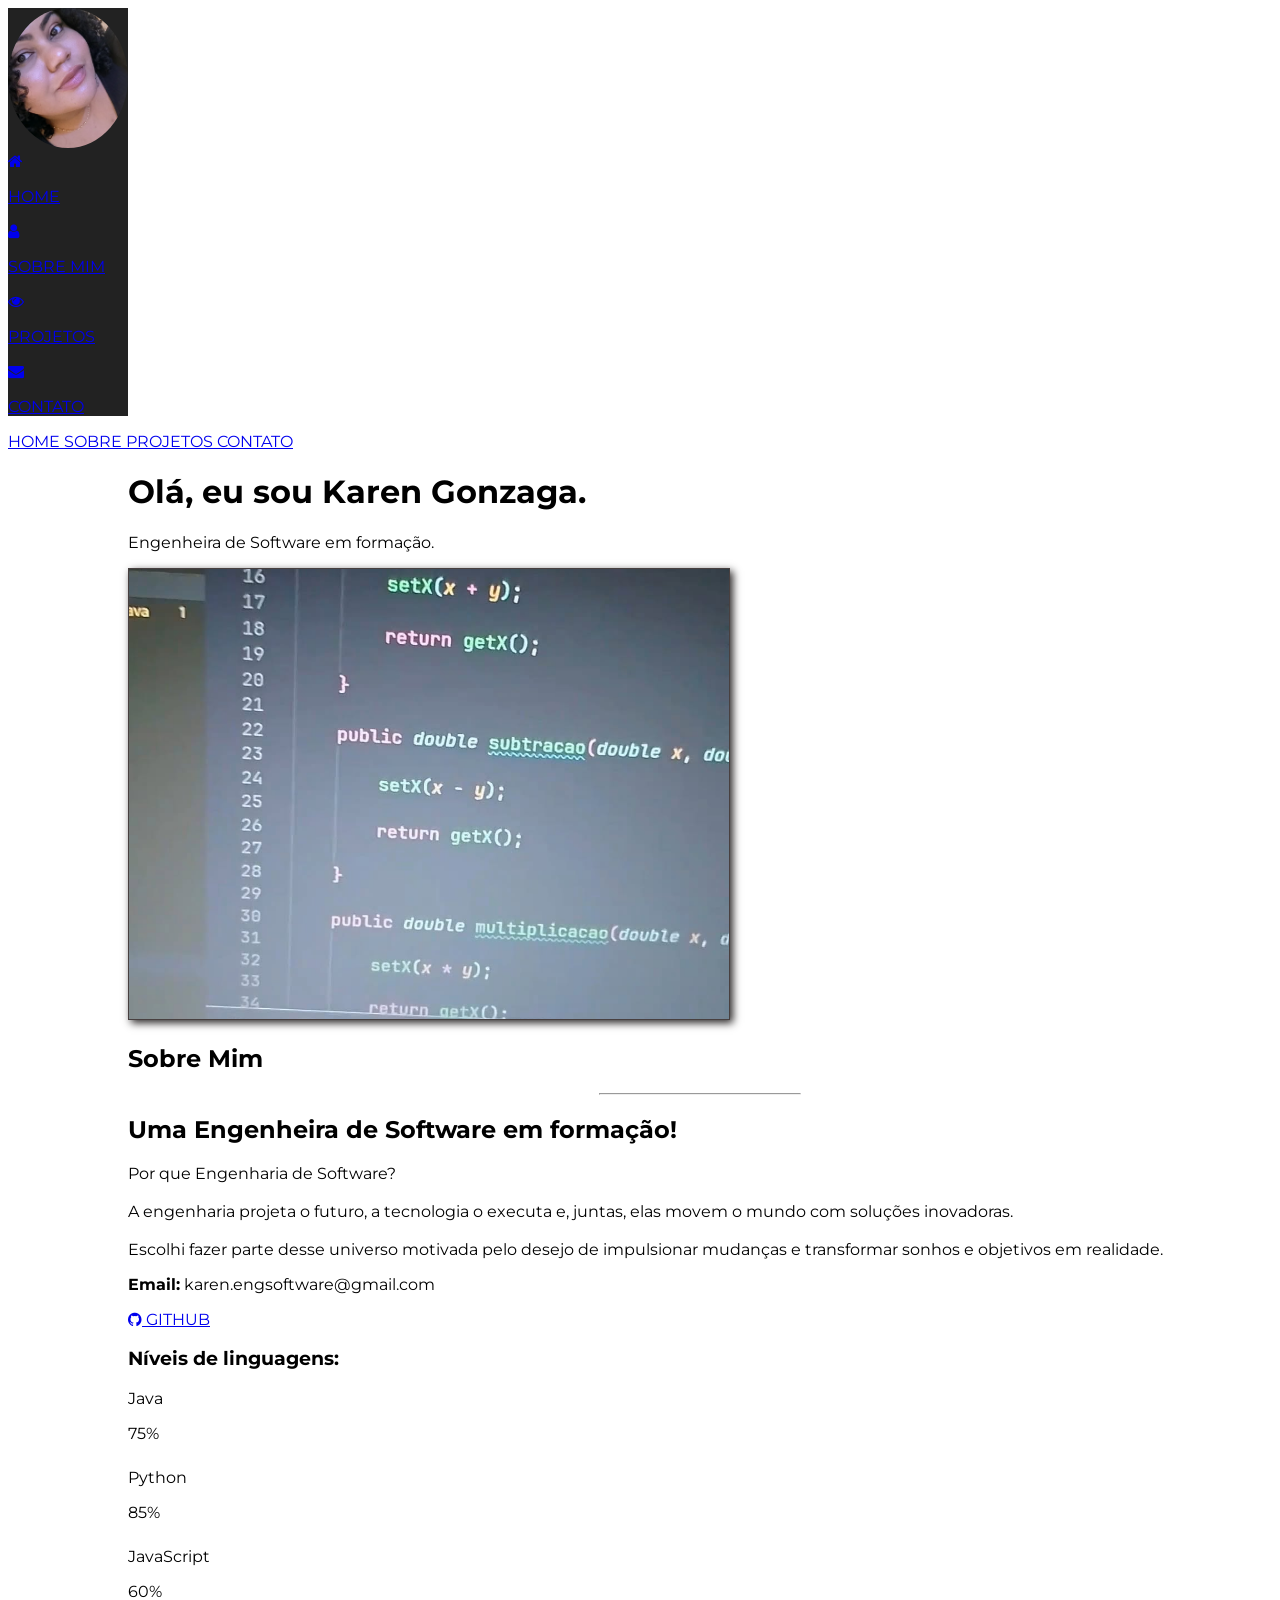
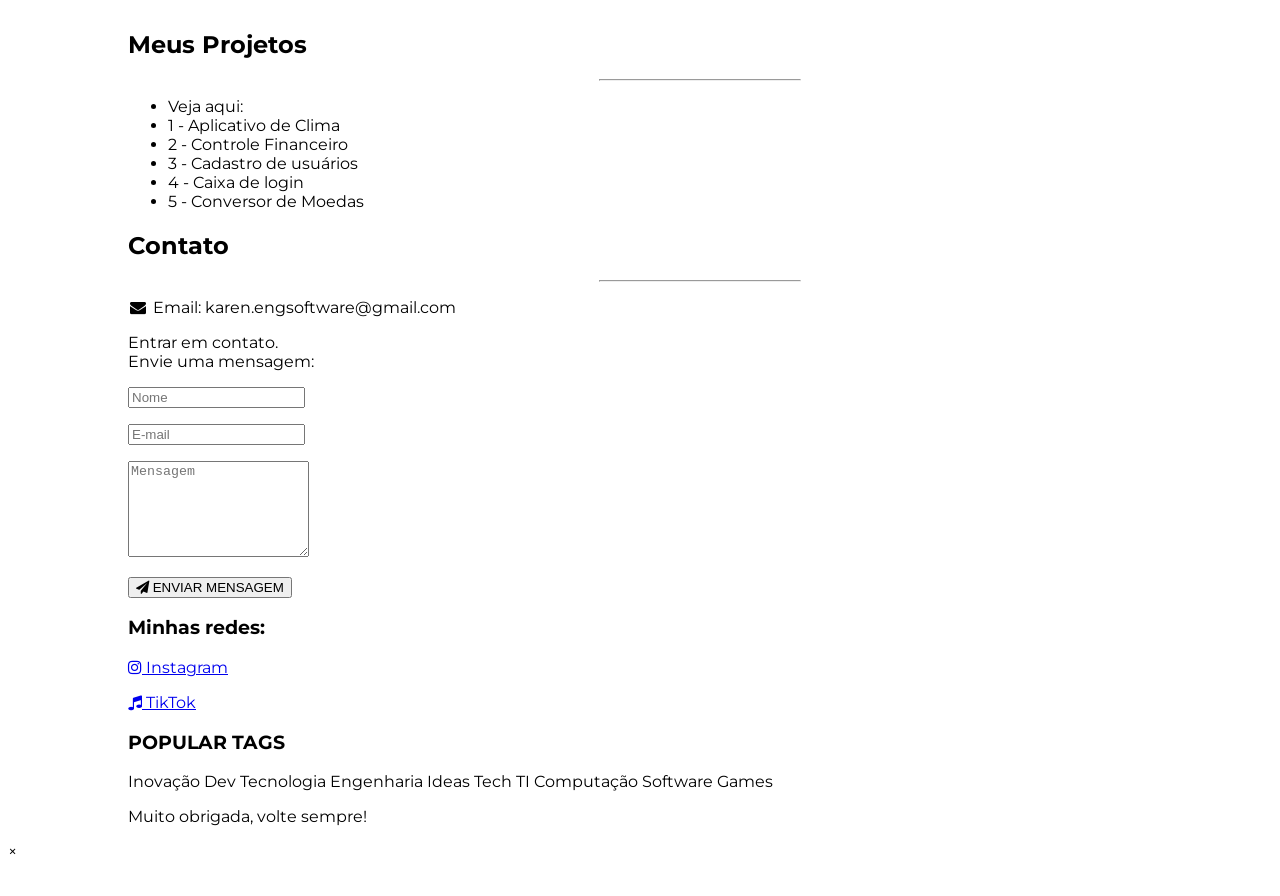
==== index.html @ 28cae65f "Update index.html" ====
<!DOCTYPE html>
<html lang="pt-BR">

<head>
  <title>Karen Gonzaga</title>

  <meta charset="UTF-8">
  <meta name="viewport" content="width=device-width, initial-scale=1">

  <!-- W3.CSS -->
  <link rel="stylesheet" href="https://www.w3schools.com/w3css/5/w3.css">

  <!-- Fontes -->
  <link rel="stylesheet" href="https://fonts.googleapis.com/css?family=Montserrat">

  <!-- Ícones -->
  <link rel="stylesheet" href="https://cdnjs.cloudflare.com/ajax/libs/font-awesome/4.7.0/css/font-awesome.min.css">

  <style>
    body,
    h1,
    h2,
    h3,
    h4,
    h5,
    h6 {
      font-family: "Montserrat", sans-serif;
    }

    /* Menu lateral */
    .w3-sidebar {
      width: 120px;
      background: #222;
    }

    /* Conteúdo principal */
    #main {
      margin-left: 120px;
    }

    /* Foto de perfil */
    .foto-perfil {
      width: 100%;
      max-width: 140px;
      height: 140px;
      border-radius: 50%;
      object-fit: cover;
    }

    /* Imagem da seção sobre */
    .foto-sobre {
      width: 600px;
      max-width: 100%;
      height: 450px;
      object-fit: cover;
      border: 1px solid rgb(72, 64, 64);
      box-shadow: 3px 3px 8px rgb(43, 40, 40);
    }

    /* Imagens dos projetos */
    .foto-projeto {
      width: 100%;
      height: 250px;
      object-fit: cover;
      border: 2px solid rgb(131, 127, 127);
      box-shadow: 2px 3px 3px rgb(43, 40, 40);
      cursor: pointer;
    }

    /* Responsividade */
    @media only screen and (max-width: 600px) {

      #main {
        margin-left: 0;
      }

      .foto-sobre {
        height: auto;
      }
    }
  </style>
</head>


<body class="w3-black">

  <!-- MENU LATERAL -->

  <nav class="w3-sidebar w3-bar-block w3-small w3-hide-small w3-center">

    <!-- Foto -->
    <img src="arquivos/Perfil/eu.webp" alt="Foto de Karen" class="foto-perfil">

    <!-- HOME -->
    <a href="#home" class="w3-bar-item w3-button w3-padding-large w3-black">

      <i class="fa fa-home w3-xxlarge"></i>

      <p>HOME</p>

    </a>

    <!-- SOBRE -->
    <a href="#about" class="w3-bar-item w3-button w3-padding-large w3-hover-black">

      <i class="fa fa-user w3-xxlarge"></i>

      <p>SOBRE MIM</p>

    </a>


    <!-- PROJETOS -->
    <a href="#projetos" class="w3-bar-item w3-button w3-padding-large w3-hover-black">

      <i class="fa fa-eye w3-xxlarge"></i>

      <p>PROJETOS</p>

    </a>

    <!-- CONTATO -->
    <a href="#contact" class="w3-bar-item w3-button w3-padding-large w3-hover-black">

      <i class="fa fa-envelope w3-xxlarge"></i>

      <p>CONTATO</p>

    </a>

  </nav>

  <!-- MENU PARA CELULAR -->

  <div class="w3-top w3-hide-large w3-hide-medium">

    <div class="w3-bar w3-black w3-opacity w3-hover-opacity-off w3-center w3-small">

      <a href="#home" class="w3-bar-item w3-button" style="width:25%">
        HOME
      </a>

      <a href="#about" class="w3-bar-item w3-button" style="width:25%">
        SOBRE
      </a>

      <a href="#projetos" class="w3-bar-item w3-button" style="width:25%">
        PROJETOS
      </a>

      <a href="#contact" class="w3-bar-item w3-button" style="width:25%">
        CONTATO
      </a>

    </div>

  </div>


  <!-- CONTEÚDO PRINCIPAL -->


  <div class="w3-padding-large" id="main">

    <!-- HOME -->

    <header class="w3-container w3-padding-64 w3-center w3-black" id="home">

      <h1 class="w3-jumbo">

        <span class="w3-hide-small">
          Olá, eu sou
        </span>

        Karen Gonzaga.

      </h1>


      <p>
        Engenheira de Software em formação.
      </p>


      <img src="arquivos/Fotos/IMAGEM 3.jpg" alt="Karen Gonzaga" class="w3-image foto-sobre">

    </header>

    <!-- SOBRE MIM -->

    <div class="w3-content w3-justify w3-text-grey w3-padding-64" id="about">


      <h2 class="w3-text-light-grey">
        Sobre Mim
      </h2>


      <hr style="width:200px" class="w3-opacity">



      <div class="w3-center">

        <h2 class="w3-text-light-grey">

          <b>
            Uma Engenheira de Software em formação!
          </b>

        </h2>

      </div>



      <p>

        Por que Engenharia de Software?

        <br>
        <br>

        A engenharia projeta o futuro, a tecnologia o executa e, juntas,
        elas movem o mundo com soluções inovadoras.

        <br>
        <br>

        Escolhi fazer parte desse universo motivada pelo desejo de
        impulsionar mudanças e transformar sonhos e objetivos em realidade.

      </p>



      <p>

        <b>Email:</b>

        karen.engsoftware@gmail.com

      </p>

      <!-- GITHUB -->

      <p>

        <a href="https://github.com/Kaahcode" title="GitHub" target="_blank" rel="noopener noreferrer"
          class="w3-text-light-grey">

          <i class="fa fa-github w3-xlarge"></i>

          GITHUB

        </a>

      </p>

      <!-- HABILIDADES -->

      <h3 class="w3-padding-16 w3-text-light-grey">

        Níveis de linguagens:
      </h3>


      <!-- JAVA -->

      <p class="w3-wide">
        Java
      </p>

      <div class="w3-white">

        <div class="w3-dark-grey w3-center" style="height:28px;width:75%">

          75%

        </div>

      </div>



      <!-- PYTHON -->

      <p class="w3-wide">
        Python
      </p>

      <div class="w3-white">

        <div class="w3-dark-grey w3-center" style="height:28px;width:85%">

          85%

        </div>

      </div>


      <!-- JAVASCRIPT -->

      <p class="w3-wide">
        JavaScript
      </p>

      <div class="w3-white">

        <div class="w3-dark-grey w3-center" style="height:28px;width:60%">

          60%

        </div>

      </div>


    </div>

    <!-- PROJETOS -->

    <div class="w3-padding-64 w3-content" id="projetos">


      <h2 class="w3-text-light-grey">

        Meus Projetos

      </h2>


      <hr style="width:200px" class="w3-opacity">


      <div class="w3-row-padding" style="margin:0">


        <div class="w3-col l9 m9 w3-margin-bottom" style="margin:auto;float:none">


          <ul class="w3-ul w3-white w3-center w3-opacity w3-hover-opacity-off">


            <!-- TÍTULO -->

            <li class="w3-dark-grey w3-xlarge w3-padding-32">

             Veja aqui:

            </li>


            <!-- PROJETO 1 -->

            <li class="w3-padding-16">

              <a href="WEATHER/clima.html" class="w3-hover-text-grey" style="text-decoration:none;color:inherit">

                1 - Aplicativo de Clima

              </a>

            </li>



            <!-- PROJETO 2 -->

            <li class="w3-padding-16">

              <a href="FIN/financas.html" class="w3-hover-text-grey" style="text-decoration:none;color:inherit">

                2 - Controle Financeiro

              </a>

            </li>



            <!-- PROJETO 3 -->

            <li class="w3-padding-16">

              <a href="C_USER/cadastro.html" class="w3-hover-text-grey" style="text-decoration:none;color:inherit">

                3 - Cadastro de usuários

              </a>

            </li>



            <!-- PROJETO 4 -->

            <li class="w3-padding-16">

              <a href="LOG/login.html" class="w3-hover-text-grey" style="text-decoration:none;color:inherit">

                4 - Caixa de login

              </a>

            </li>



            <!-- PROJETO 5 -->

            <li class="w3-padding-16">

              <a href="C_M/conversor.html" class="w3-hover-text-grey" style="text-decoration:none;color:inherit">

                5 - Conversor de Moedas

              </a>

            </li>


          </ul>

        </div>

      </div>

    </div>

    <!-- CONTATO -->

    <div class="w3-padding-64 w3-content w3-text-grey" id="contact">


      <h2 class="w3-text-light-grey">

        Contato

      </h2>


      <hr style="width:200px" class="w3-opacity">



      <div class="w3-section">

        <p>

          <i class="fa fa-envelope fa-fw w3-text-white w3-xxlarge w3-margin-right"></i>

          Email:
          karen.engsoftware@gmail.com

        </p>

      </div>


      <p>

        Entrar em contato. 
        <br>
        Envie uma mensagem:

      </p>


      <!-- FORMULÁRIO -->

      <form action="https://formsubmit.co/kaahmiih17@gmail.com" method="POST">

        <!-- Página de retorno -->

        <input type="hidden" name="_next" value="http://127.0.0.1:5500/Meu_site.html">



        <!-- Idioma -->

        <input type="hidden" name="_language" value="pt">

        <!-- Assunto -->

        <input type="hidden" name="_subject" value="Nova mensagem do meu portfólio">

        <!-- Proteção contra spam -->

        <input type="text" name="_honey" style="display:none">


        <!-- NOME -->

        <p>

          <input class="w3-input w3-padding-16" type="text" placeholder="Nome" required name="nome">

        </p>


        <!-- EMAIL -->

        <p>

          <input class="w3-input w3-padding-16" type="email" placeholder="E-mail" required name="email">

        </p>



        <!-- MENSAGEM -->

        <p>

          <textarea class="w3-input w3-padding-16" placeholder="Mensagem" required name="mensagem" rows="6"></textarea>

        </p>



        <!-- BOTÃO -->

        <p>

          <button class="w3-button w3-light-grey w3-padding-large" type="submit">

            <i class="fa fa-paper-plane"></i>

            ENVIAR MENSAGEM

          </button>

        </p>


      </form>


    </div>

    <!-- RODAPÉ -->

    <footer class="w3-content w3-padding-64 w3-text-grey w3-xlarge">


      <h3>
        Minhas redes:
      </h3>

      <!-- INSTAGRAM -->

      <p>

        <a href="https://www.instagram.com/kaah.dev_" target="_blank" rel="noopener noreferrer"
          class="w3-hover-opacity">

          <i class="fa fa-instagram"></i>

          Instagram

        </a>

      </p>


      <!-- TIKTOK -->

      <p>

        <a href="https://www.tiktok.com/@kaahgonzaga.dev" target="_blank" rel="noopener noreferrer"
          class="w3-hover-opacity">

          <i class="fa fa-music"></i>

          TikTok

        </a>

      </p>


      <!-- TAGS -->

      <h3>
        POPULAR TAGS
      </h3>


      <p>

        <span class="w3-tag w3-black w3-margin-bottom">
          Inovação
        </span>

        <span class="w3-tag w3-dark-grey w3-small w3-margin-bottom">
          Dev
        </span>

        <span class="w3-tag w3-dark-grey w3-small w3-margin-bottom">
          Tecnologia
        </span>

        <span class="w3-tag w3-dark-grey w3-small w3-margin-bottom">
          Engenharia
        </span>

        <span class="w3-tag w3-dark-grey w3-small w3-margin-bottom">
          Ideas
        </span>

        <span class="w3-tag w3-dark-grey w3-small w3-margin-bottom">
          Tech
        </span>

        <span class="w3-tag w3-dark-grey w3-small w3-margin-bottom">
          TI
        </span>

        <span class="w3-tag w3-dark-grey w3-small w3-margin-bottom">
          Computação
        </span>

        <span class="w3-tag w3-dark-grey w3-small w3-margin-bottom">
          Software
        </span>

        <span class="w3-tag w3-dark-grey w3-small w3-margin-bottom">
          Games
        </span>

      </p>



      <p class="w3-medium">

        Muito obrigada, volte sempre!

      </p>


    </footer>



  </div>


  <!-- MODAL DA FOTO -->

  <div id="modal01" class="w3-modal w3-black" style="padding-top:0" onclick="this.style.display='none'">


    <span class="w3-button w3-black w3-xlarge w3-display-topright">

      ×

    </span>

    <div class="w3-modal-content w3-animate-zoom w3-center w3-transparent w3-padding-64">

      <img id="img01" class="w3-image">

      <p id="caption"></p>

    </div>


  </div>


  <!-- JAVASCRIPT -->

  <script>

    function onClick(element) {

      document.getElementById("img01").src =
        element.src;

      document.getElementById("caption").innerHTML =
        element.alt;

      document.getElementById("modal01").style.display =
        "block";

    }

  </script>


</body>

</html>


</body>

</html>
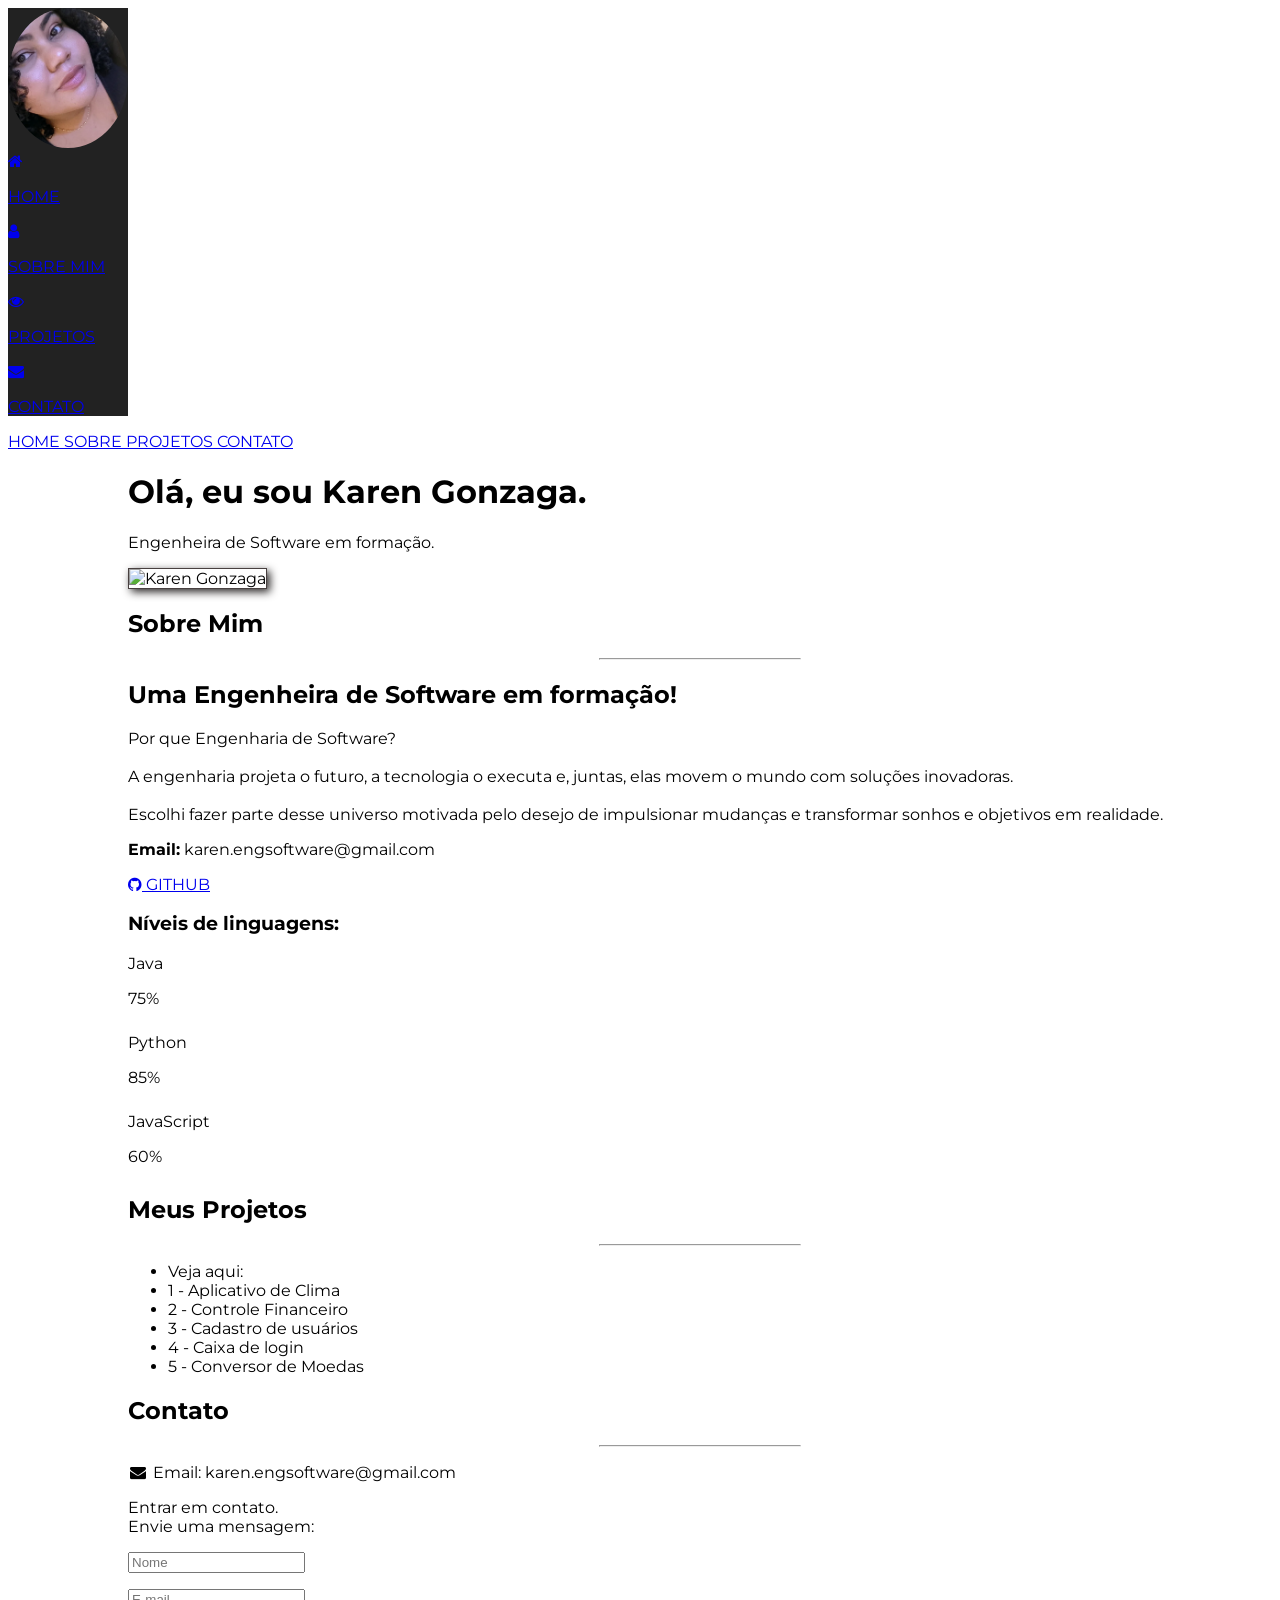
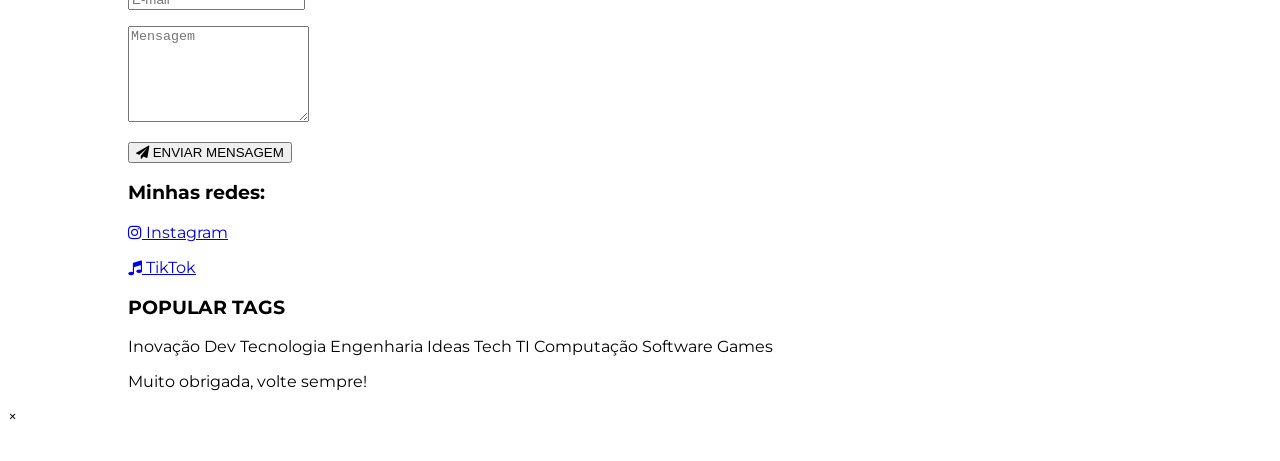
==== commit 30fee619: "Update index.html" ====
--- a/index.html
+++ b/index.html
@@ -182,7 +182,7 @@
       </p>
 
 
-      <img src="arquivos/Fotos/IMAGEM 3.jpg" alt="Karen Gonzaga" class="w3-image foto-sobre">
+      <img src="arquivos/Fotos/IMAGEM 3.png" alt="Karen Gonzaga" class="w3-image foto-sobre">
 
     </header>
 
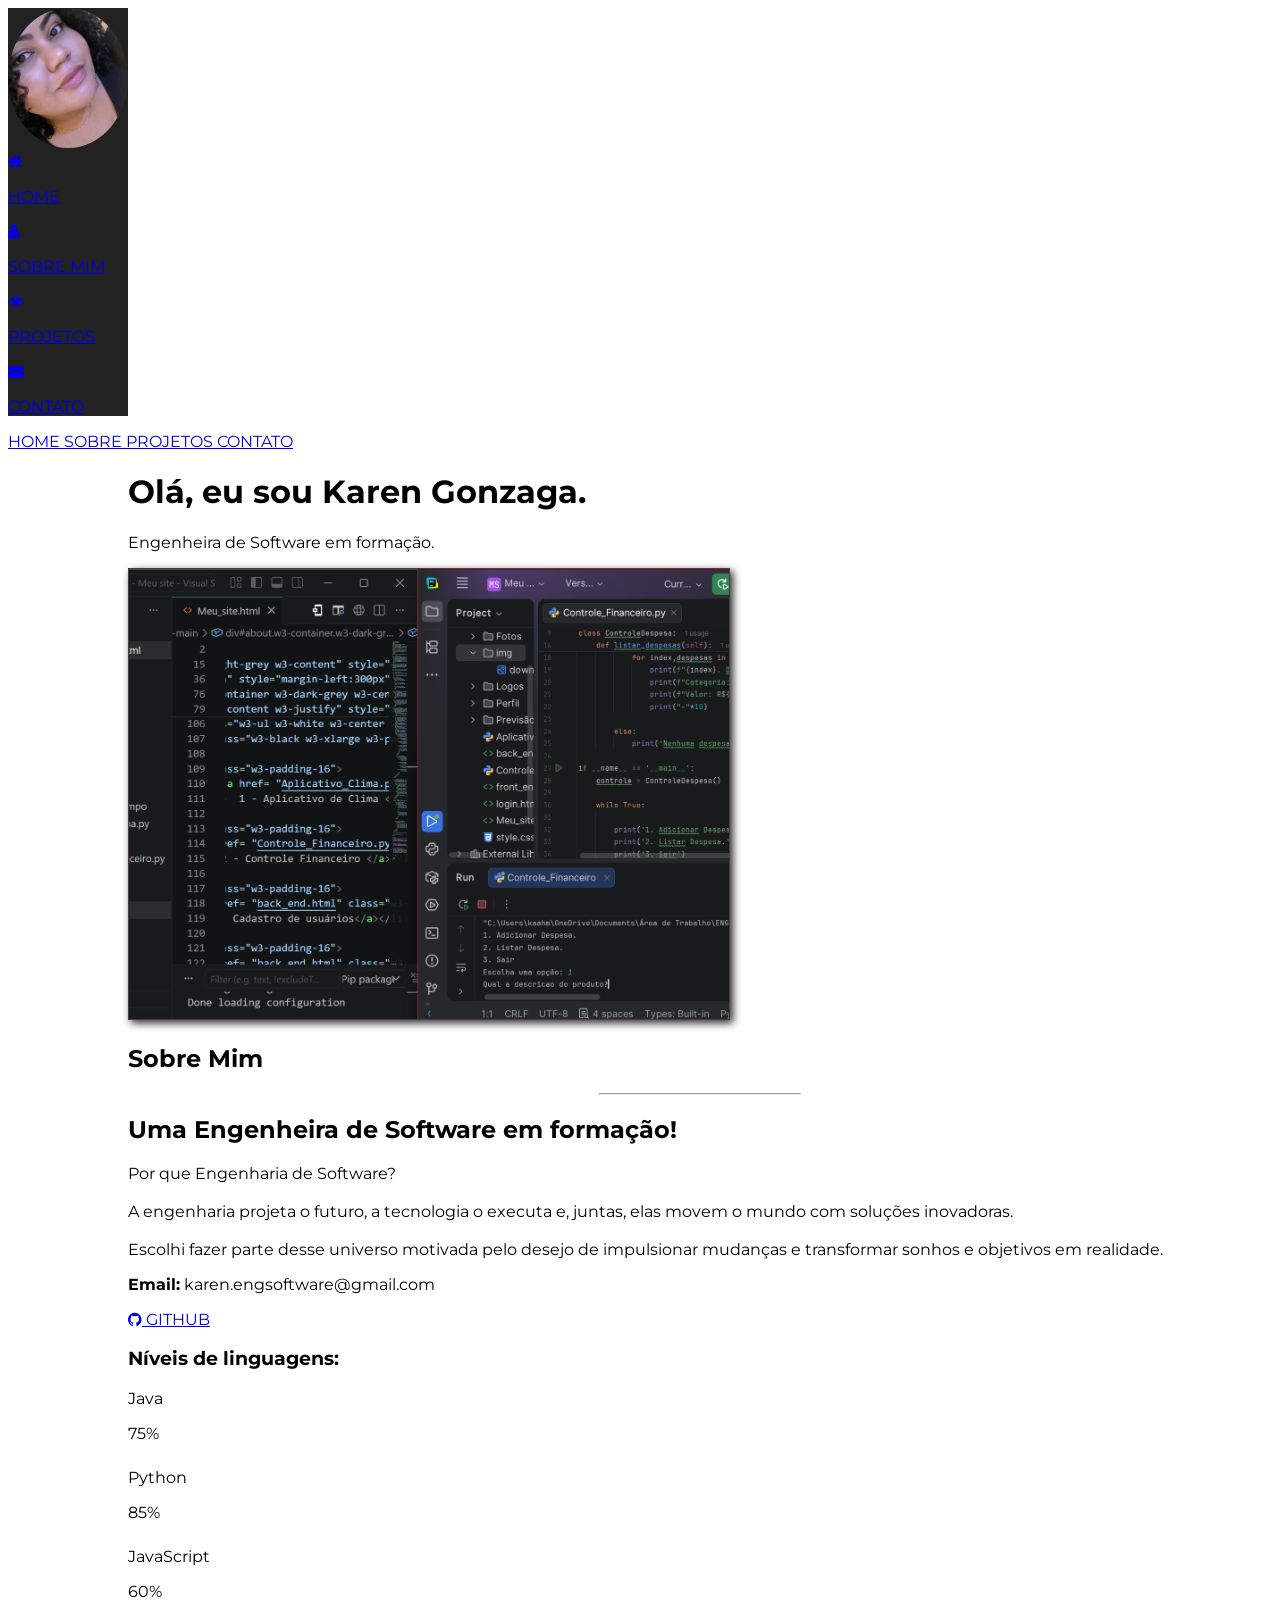
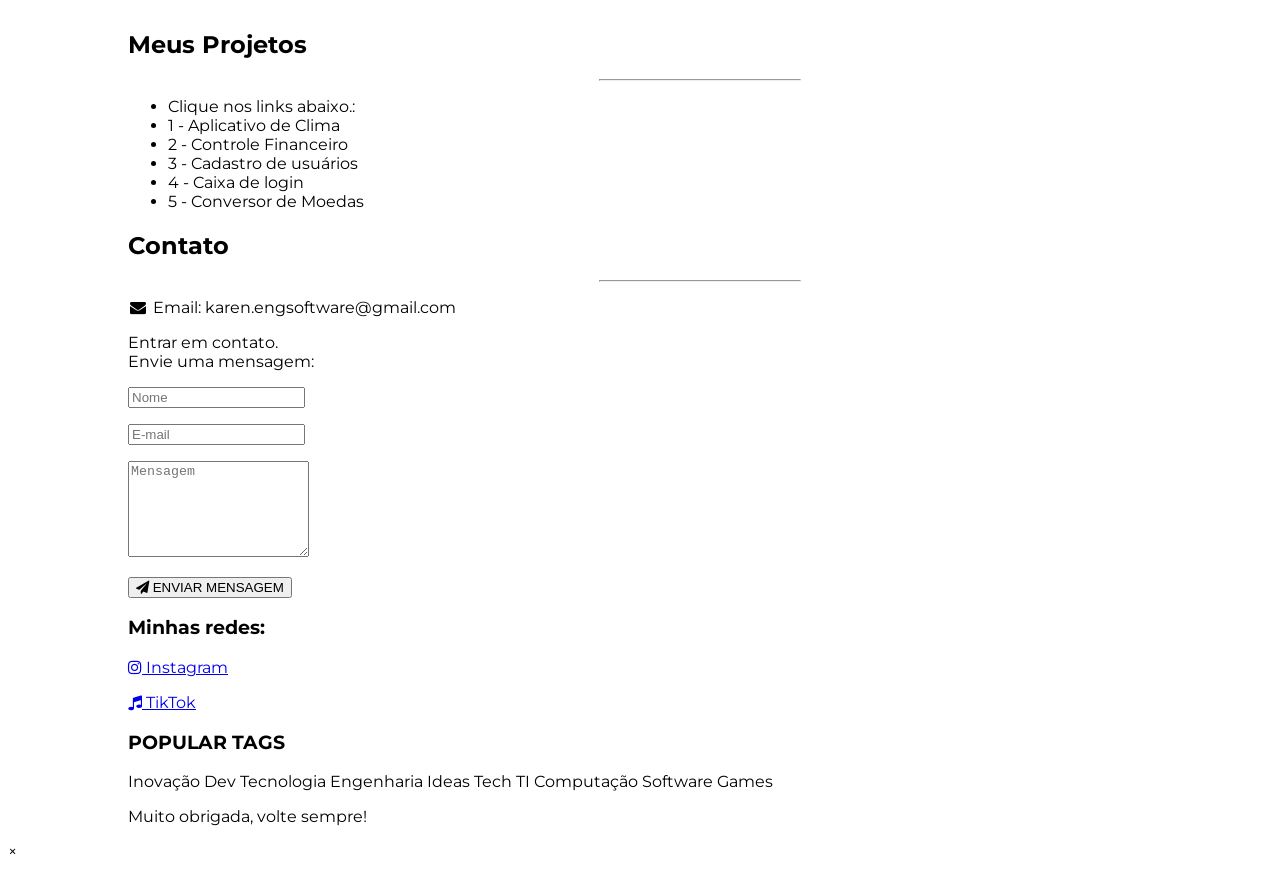
==== commit b399deaa: "Remove duplicate HTML content from index.html Removed duplicate HTML structure and cleaned up the co" ====
--- a/index.html
+++ b/index.html
@@ -347,7 +347,7 @@
 
             <li class="w3-dark-grey w3-xlarge w3-padding-32">
 
-             Veja aqui:
+            Clique nos links abaixo.:
 
             </li>
 
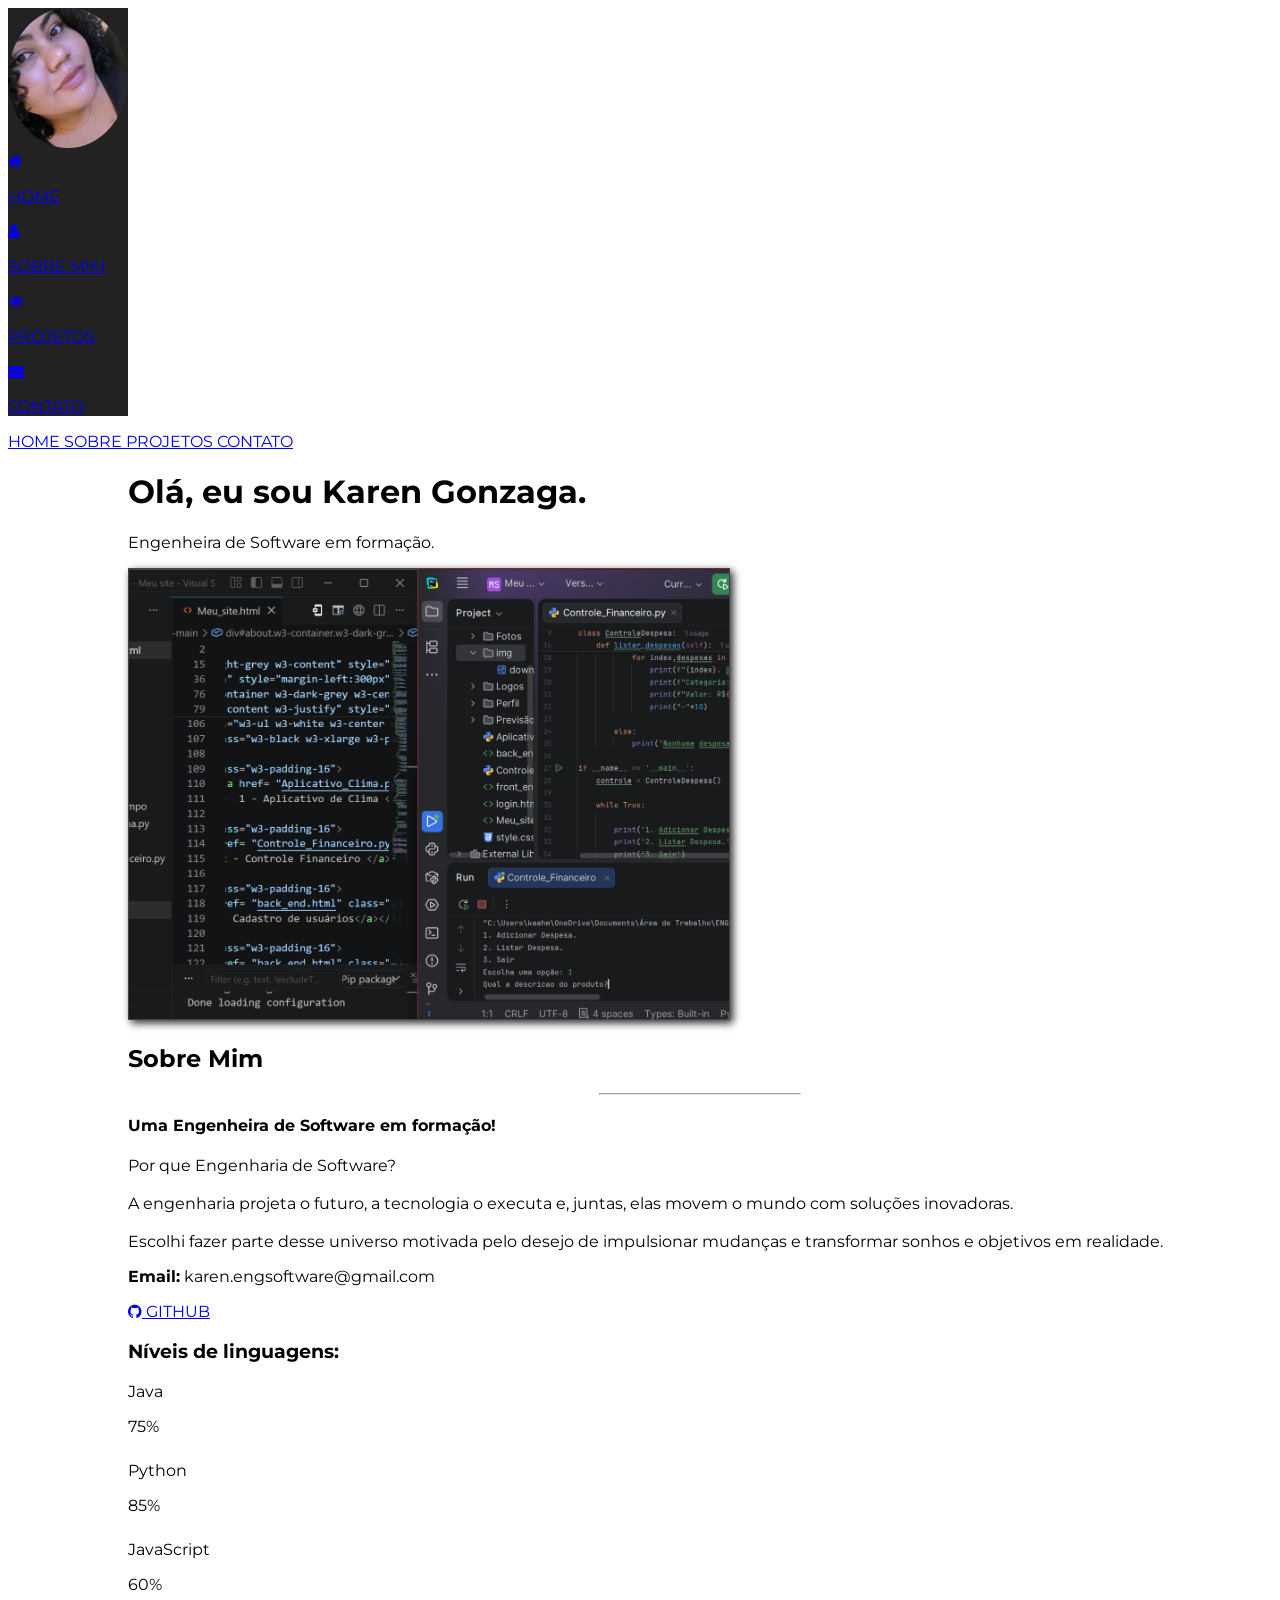
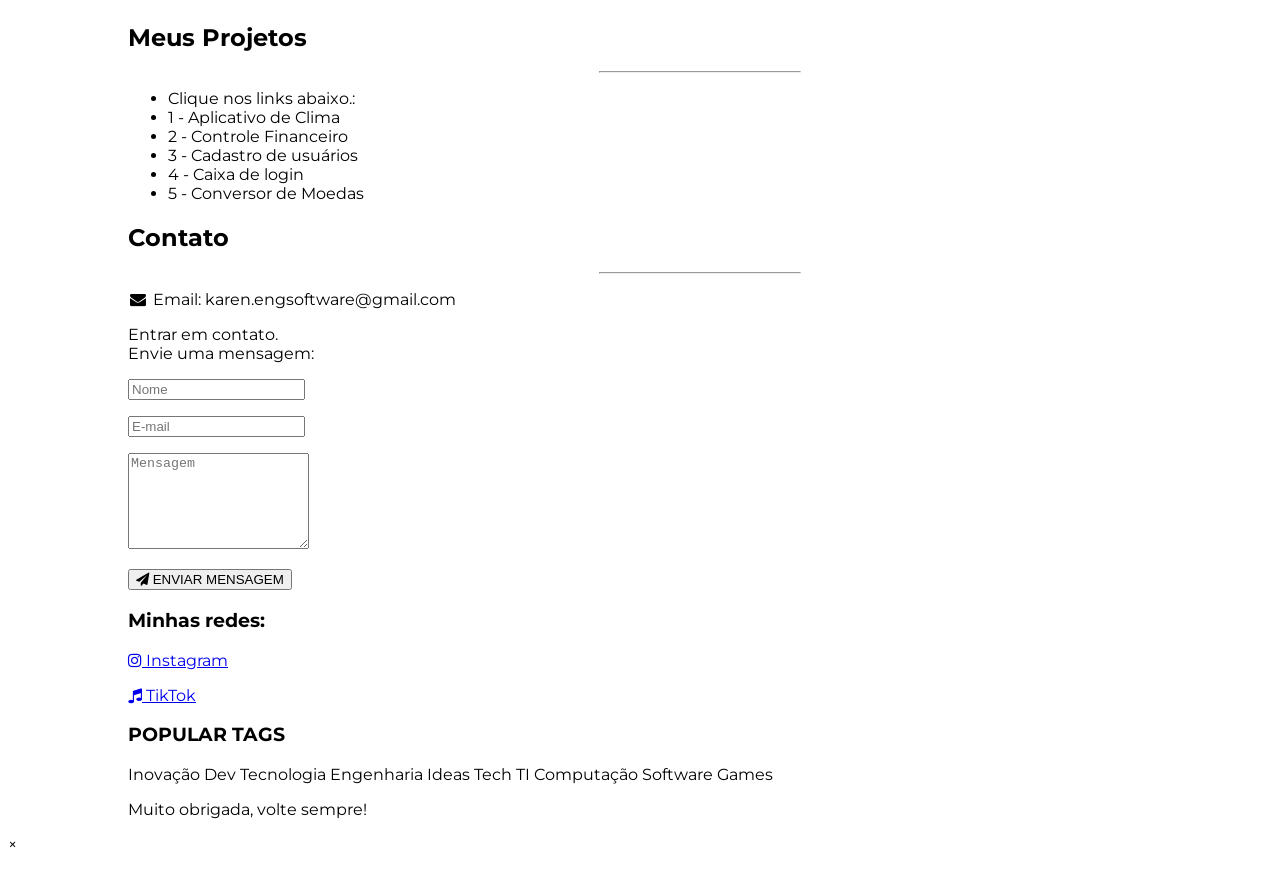
==== commit 23cc2a15: "Fix duplicate HTML structure in index.html" ====
--- a/index.html
+++ b/index.html
@@ -202,13 +202,13 @@
 
       <div class="w3-center">
 
-        <h2 class="w3-text-light-grey">
+        <h4 class="w3-text-light-grey">
 
           <b>
             Uma Engenheira de Software em formação!
           </b>
 
-        </h2>
+        </h4>
 
       </div>
 
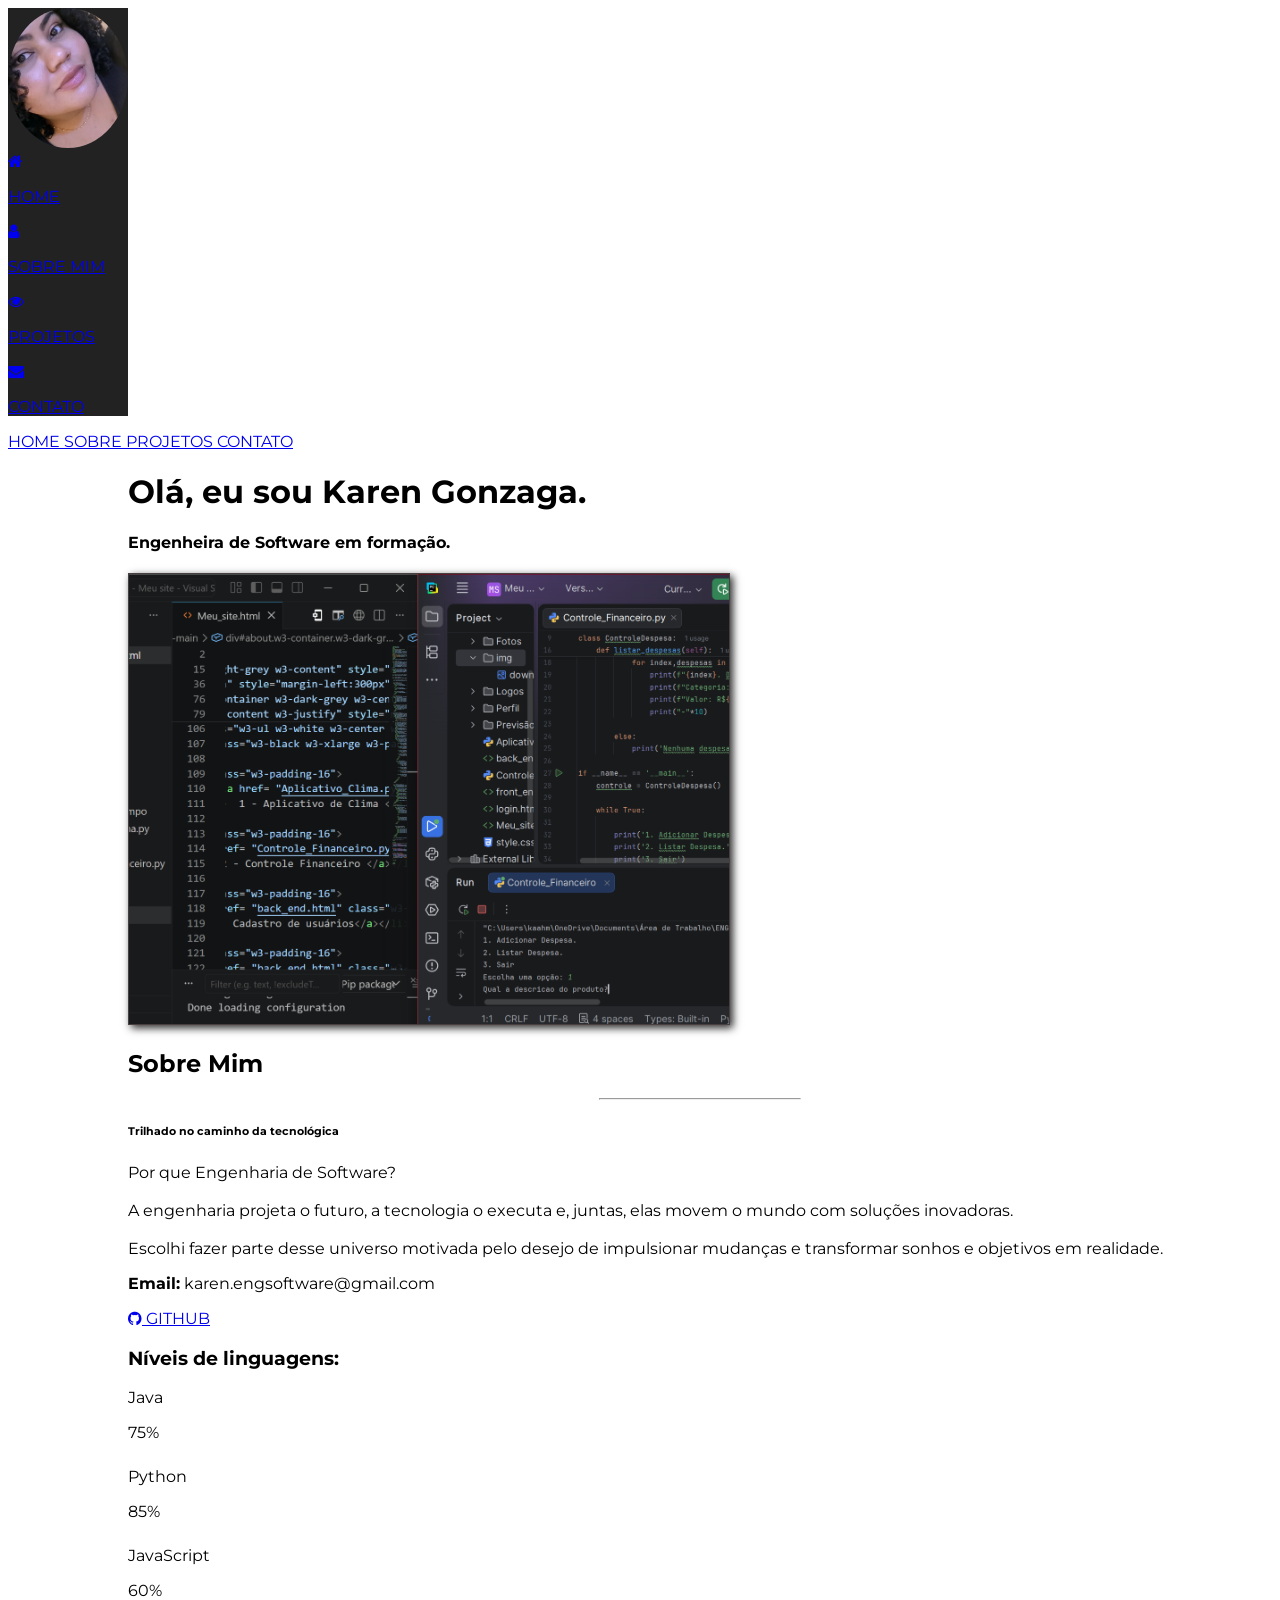
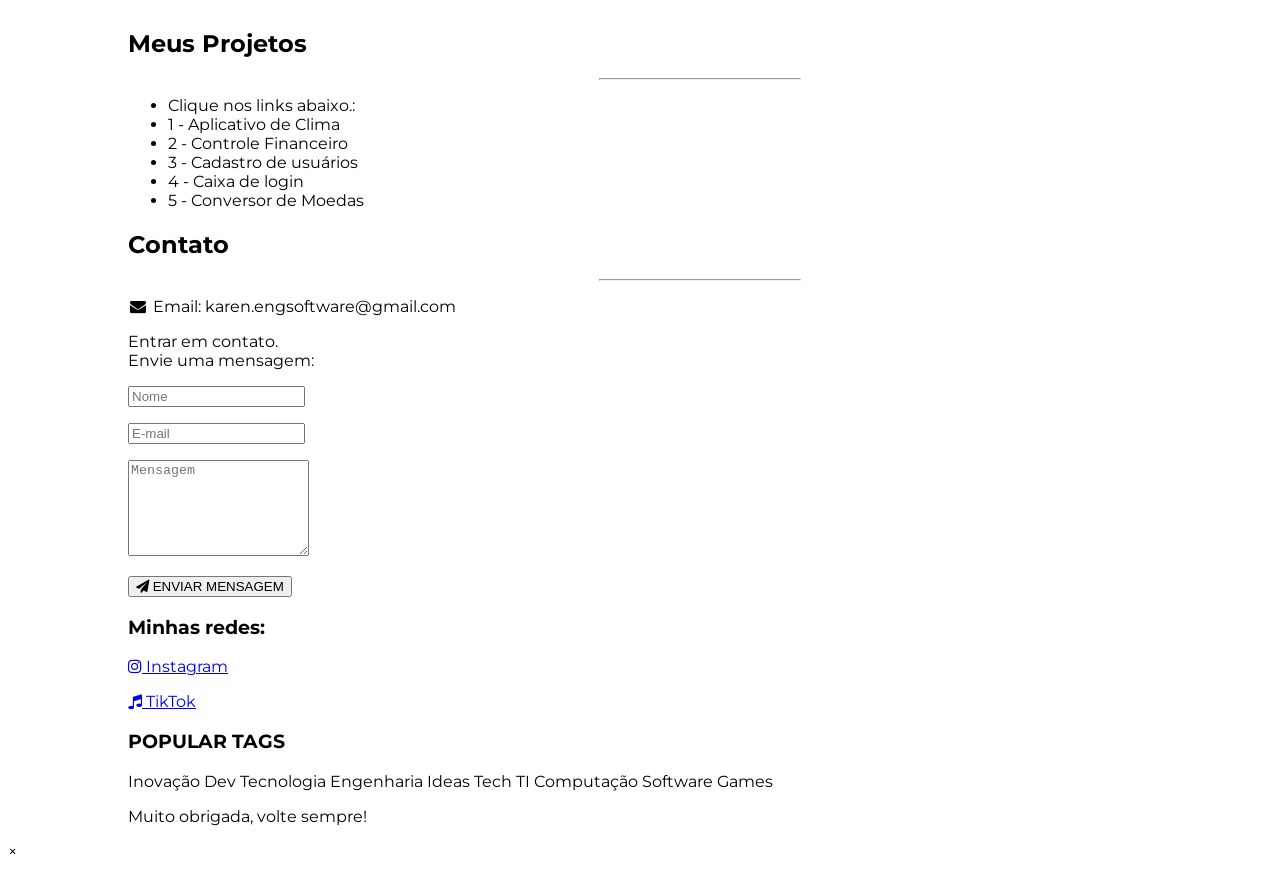
==== commit b7b70719: "Fix HTML structure and remove duplicates" ====
--- a/index.html
+++ b/index.html
@@ -177,9 +177,9 @@
       </h1>
 
 
-      <p>
+      <h4>
         Engenheira de Software em formação.
-      </p>
+      </h4>
 
 
       <img src="arquivos/Fotos/IMAGEM 3.png" alt="Karen Gonzaga" class="w3-image foto-sobre">
@@ -202,13 +202,14 @@
 
       <div class="w3-center">
 
-        <h4 class="w3-text-light-grey">
+        <h6 class="w3-text-light-grey">
 
           <b>
-            Uma Engenheira de Software em formação!
+           Trilhado no caminho da tecnológica 
+
           </b>
 
-        </h4>
+        </h6>
 
       </div>
 
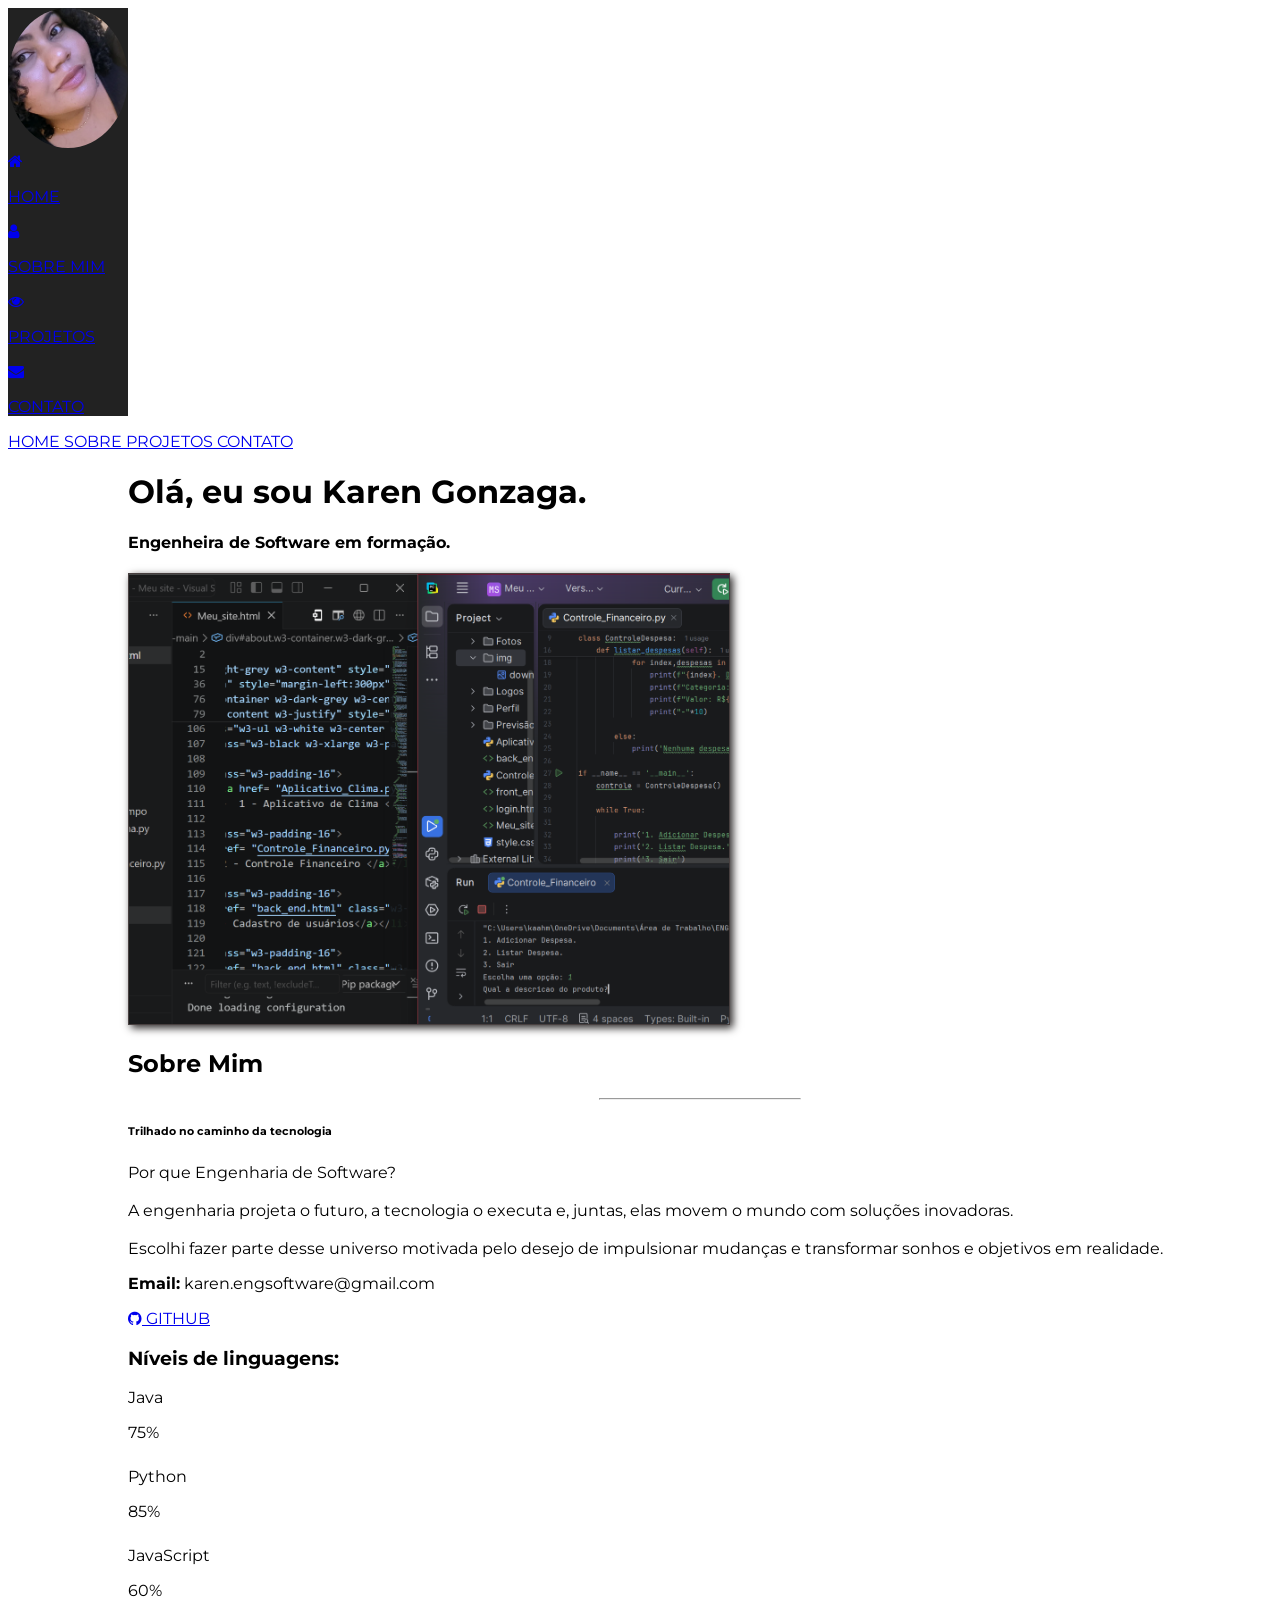
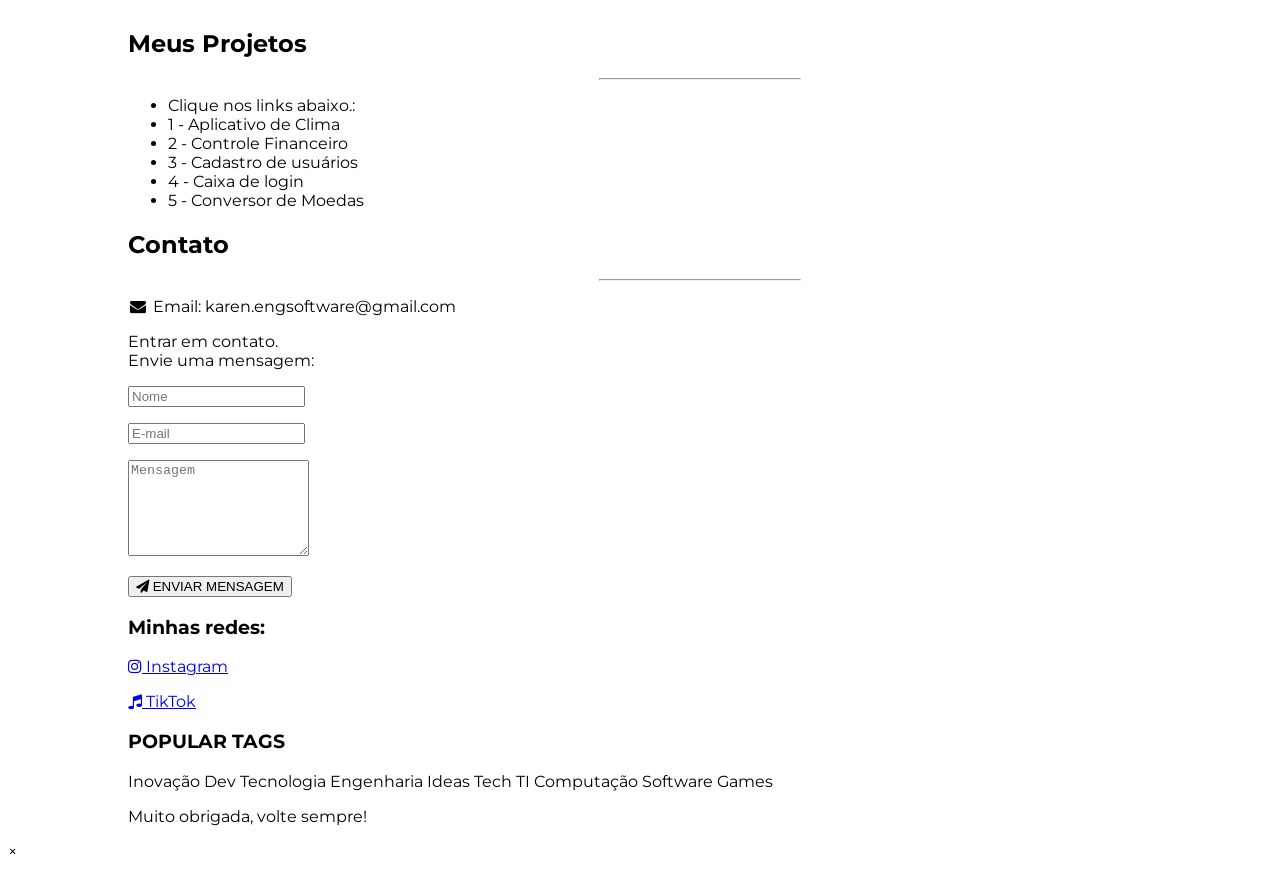
==== commit 98cca2a9: "Fix HTML structure and remove duplicate content" ====
--- a/index.html
+++ b/index.html
@@ -205,7 +205,7 @@
         <h6 class="w3-text-light-grey">
 
           <b>
-           Trilhado no caminho da tecnológica 
+           Trilhado no caminho da tecnologia 
 
           </b>
 
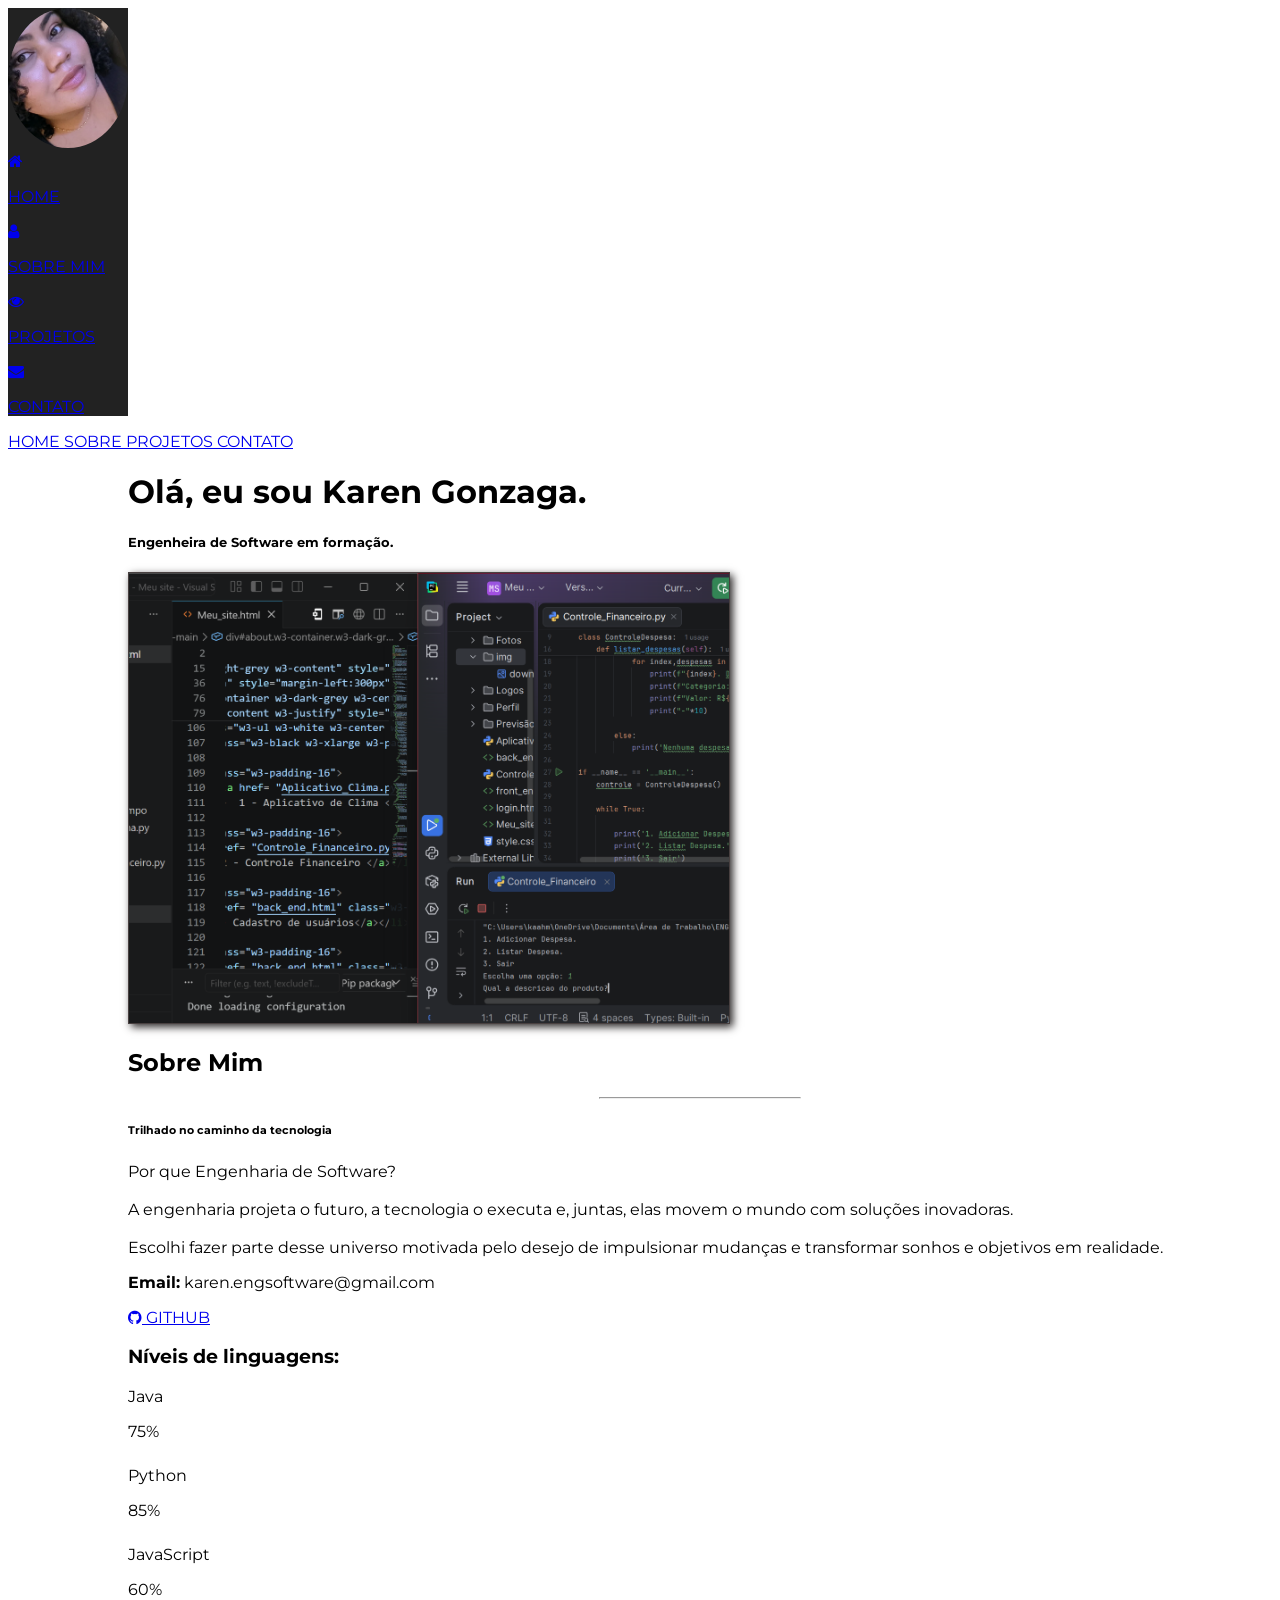
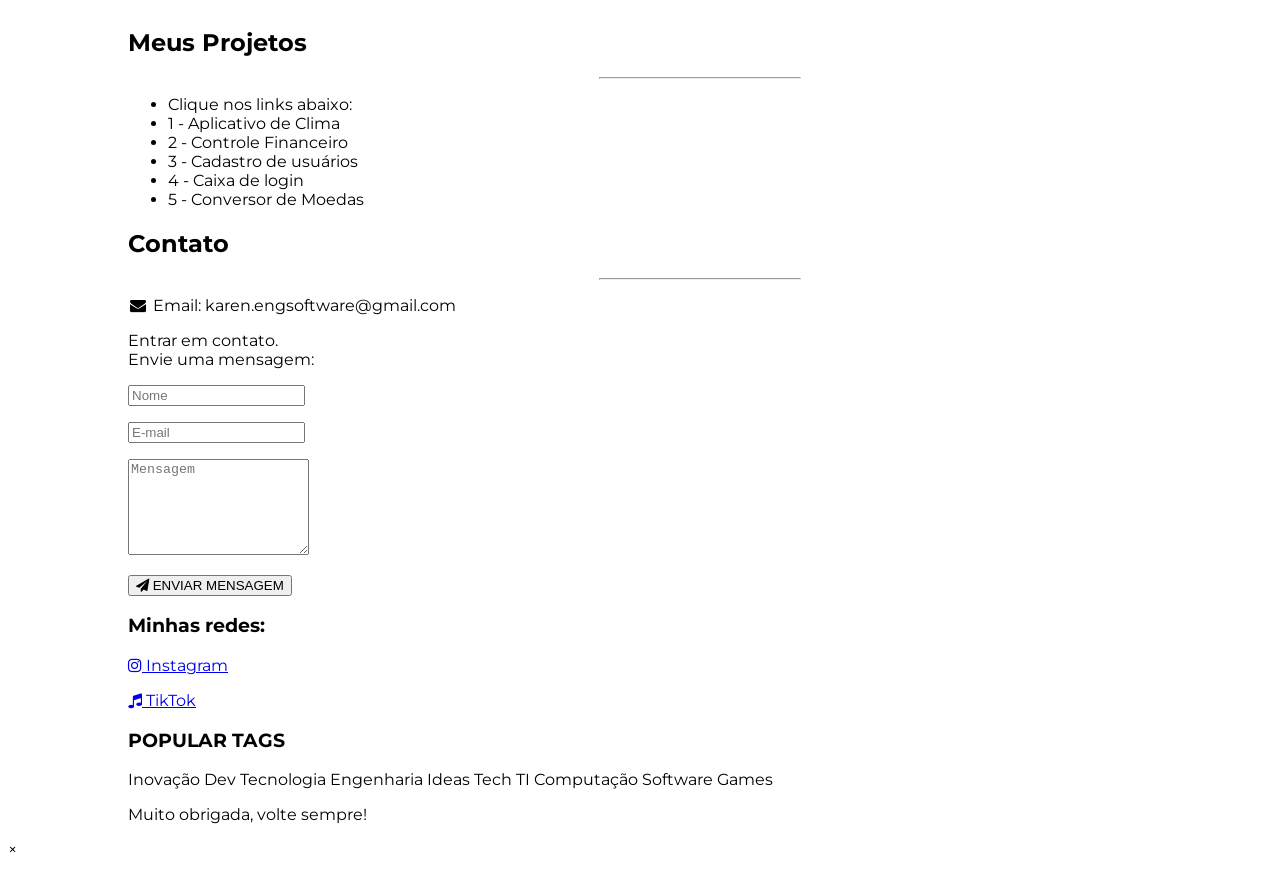
==== commit a31df16f: "Atualizar o index.html" ====
--- a/index.html
+++ b/index.html
@@ -177,9 +177,9 @@
       </h1>
 
 
-      <h4>
+      <h5>
         Engenheira de Software em formação.
-      </h4>
+      </h5>
 
 
       <img src="arquivos/Fotos/IMAGEM 3.png" alt="Karen Gonzaga" class="w3-image foto-sobre">
@@ -228,8 +228,7 @@
         <br>
         <br>
 
-        Escolhi fazer parte desse universo motivada pelo desejo de
-        impulsionar mudanças e transformar sonhos e objetivos em realidade.
+        Escolhi fazer parte desse universo motivada pelo desejo de impulsionar mudanças e transformar sonhos e objetivos em realidade.
 
       </p>
 
@@ -348,7 +347,7 @@
 
             <li class="w3-dark-grey w3-xlarge w3-padding-32">
 
-            Clique nos links abaixo.:
+            Clique nos links abaixo:
 
             </li>
 
